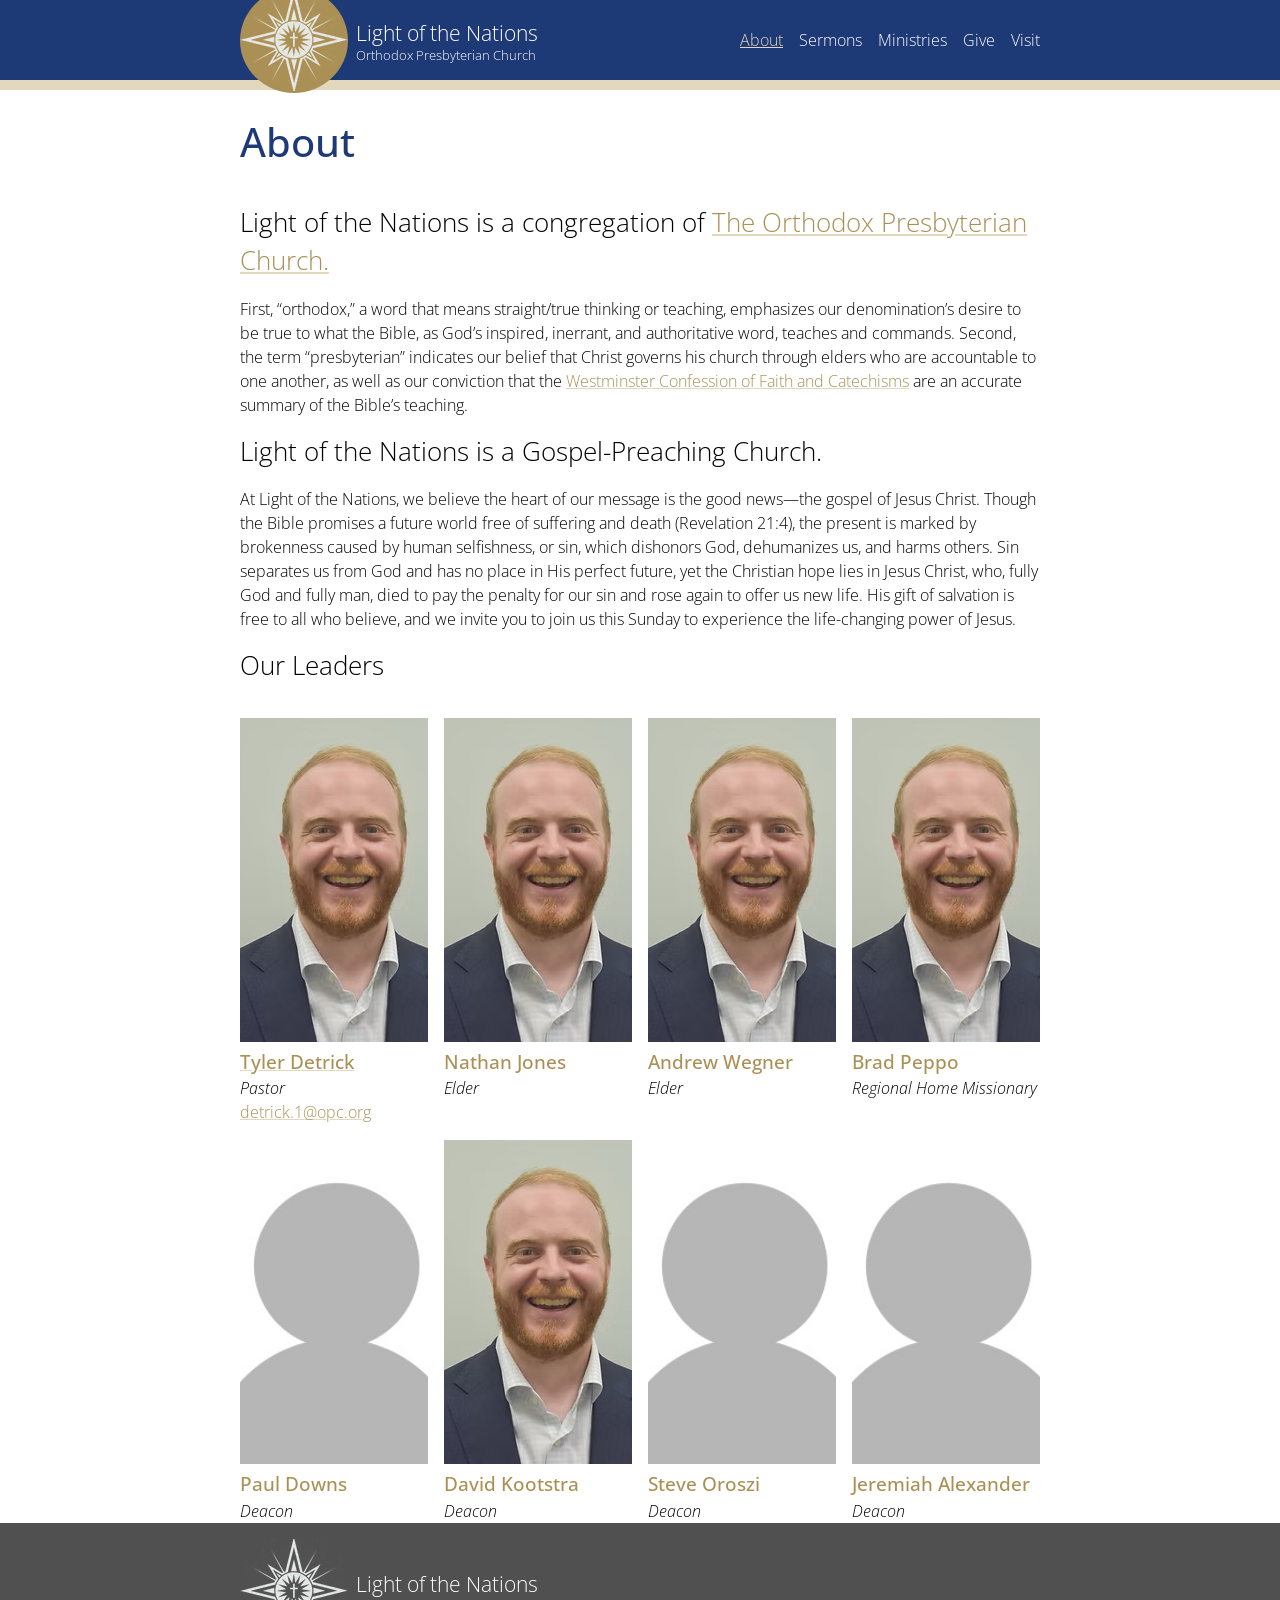
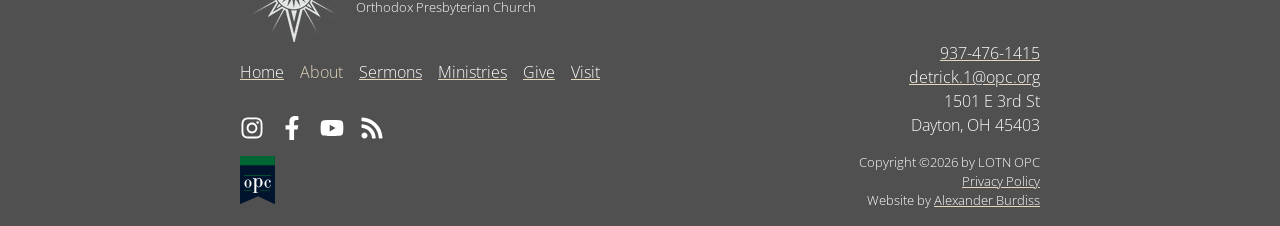
==== about/index.html @ e085c192 "feat: copy over base website" ====
<!doctype html>
<html lang="en">
  <head>
    <meta charset="UTF-8" />
    <meta name="generator" content="Handmade by Alexander Burdiss" />

    <!-- Favicon/Browser Theming -->
    <link rel="icon" type="image/png" href="/favicon-96x96.png" sizes="96x96" />
    <link rel="icon" type="image/svg+xml" href="/favicon.svg" />
    <link rel="shortcut icon" href="/favicon.ico" />
    <link rel="apple-touch-icon" sizes="180x180" href="/apple-touch-icon.png" />
    <meta name="apple-mobile-web-app-title" content="LOTN" />
    <link rel="manifest" href="/site.webmanifest" />
    <meta name="viewport" content="width=device-width, initial-scale=1.0" />
    <link rel="preconnect" href="https://fonts.googleapis.com" />
    <link rel="preconnect" href="https://fonts.gstatic.com" crossorigin />
    <link
      href="https://fonts.googleapis.com/css2?family=Open+Sans:ital,wght@0,300..800;1,300..800&display=swap"
      rel="stylesheet"
    />

    <!-- Meta Information -->
    <title>About | Light of the Nations</title>
    <meta
      name="description"
      content="Light of the Nations is a congregation of The Orthodox Presbyterian Church."
    />
    <meta property="og:title" content="About | Light of the Nations" />
    <meta property="og:type" content="article" />
    <meta property="og:url" content="https://lotndayton.com" />
    <!-- <meta property="og:image" content="/assets/images/Meta.png" /> -->
    <meta
      property="og:description"
      content="Light of the Nations is a congregation of The Orthodox Presbyterian Church."
    />
    <meta property="og:site_name" content="About | Light of the Nations" />
    <meta name="twitter:title" content="About | Light of the Nations" />
    <meta
      name="twitter:description"
      content="Light of the Nations is a congregation of The Orthodox Presbyterian Church."
    />
    <meta name="twitter:card" content="summary" />
    <meta name="theme-color" content="#1e3a76" />

    <!-- Scripts/Styles -->
    <link href="../normalize.css" rel="stylesheet" />
    <link href="../global.css" rel="stylesheet" />
    <link href="./about.css" rel="stylesheet" />
    <script src="../assets/js/header.js" defer></script>
    <script src="../assets/js/footer.js" defer></script>
    <script src="../assets/js/sanityBlockContent.js" defer></script>
    <script src="./about.js" defer></script>
  </head>
  <body>
    <div class="outer-wrapper os-n">
      <button class="skip-link">Skip to main content</button>
      <header>
        <div class="layout-container Header-Layout-Container">
          <a
            title="Go to Home Page"
            class="Logo-Group"
            href="/"
            data-discover="true"
            ><div class="Image-Container">
              <img
                alt="Light of the Nations Logo"
                src="../assets/images/lotn-logo.png"
              />
            </div>
            <div class="Logo-Text-Container">
              <div class="Church-Name">Light of the Nations</div>
              <div class="Church-Denomination">
                Orthodox Presbyterian Church
              </div>
            </div></a
          >
          <nav class="Right-Menu">
            <a
              class="active"
              href="/about"
              data-discover="true"
              aria-current="page"
              >About</a
            ><a href="/sermons" data-discover="true">Sermons</a
            ><a href="/ministries" data-discover="true">Ministries</a
            ><a href="/give" data-discover="true">Give</a
            ><a href="/visit" data-discover="true">Visit</a>
          </nav>
        </div>
      </header>
      <main id="main-content" tabindex="-1">
        <div class="About-Container">
          <section>
            <div class="layout-container">
              <h1>About</h1>
              <h2>
                Light of the Nations is a congregation of
                <a href="https://www.opc.org/"
                  >The Orthodox Presbyterian Church.</a
                >
              </h2>
              <p>
                First, “orthodox,” a word that means straight/true thinking or
                teaching, emphasizes our denomination’s desire to be true to
                what the Bible, as God’s inspired, inerrant, and authoritative
                word, teaches and commands. Second, the term “presbyterian”
                indicates our belief that Christ governs his church through
                elders who are accountable to one another, as well as our
                conviction that the
                <a href="https://opc.org/confessions.html"
                  >Westminster Confession of Faith and Catechisms</a
                >
                are an accurate summary of the Bible’s teaching.
              </p>
              <h2>Light of the Nations is a Gospel-Preaching Church.</h2>
              <p>
                At Light of the Nations, we believe the heart of our message is
                the good news—the gospel of Jesus Christ. Though the Bible
                promises a future world free of suffering and death (Revelation
                21:4), the present is marked by brokenness caused by human
                selfishness, or sin, which dishonors God, dehumanizes us, and
                harms others. Sin separates us from God and has no place in His
                perfect future, yet the Christian hope lies in Jesus Christ,
                who, fully God and fully man, died to pay the penalty for our
                sin and rose again to offer us new life. His gift of salvation
                is free to all who believe, and we invite you to join us this
                Sunday to experience the life-changing power of Jesus.
              </p>
            </div>
          </section>
          <section class="Leaders-Section">
            <div class="layout-container">
              <h2>Our Leaders</h2>
              <div class="Leadership-Container">
                <div class="Leader">
                  <img alt="Tyler Detrick" src="../assets/images/tyler.jpeg" />
                  <div class="Name">
                    <a href="./pastor" data-discover="true">Tyler Detrick</a>
                  </div>
                  <div class="Position">Pastor</div>
                  <div class="Email">
                    <a
                      href="mailto:detrick.1@opc.org"
                      title="Email Tyler Detrick"
                      >detrick.1@opc.org</a
                    >
                  </div>
                </div>
                <div class="Leader">
                  <img alt="Nathan Jones" src="../assets/images/tyler.jpeg" />
                  <div class="Name">Nathan Jones</div>
                  <div class="Position">Elder</div>
                </div>
                <div class="Leader">
                  <img alt="Andrew Wegner" src="../assets/images/tyler.jpeg" />
                  <div class="Name">Andrew Wegner</div>
                  <div class="Position">Elder</div>
                </div>
                <div class="Leader">
                  <img alt="Brad Peppo" src="../assets/images/tyler.jpeg" />
                  <div class="Name">Brad Peppo</div>
                  <div class="Position">Regional Home Missionary</div>
                </div>
                <div class="Leader">
                  <img
                    alt="Paul Downs"
                    src="../assets/images/avatar-placeholder.jpg"
                  />
                  <div class="Name">Paul Downs</div>
                  <div class="Position">Deacon</div>
                </div>
                <div class="Leader">
                  <img alt="David Kootstra" src="../assets/images/tyler.jpeg" />
                  <div class="Name">David Kootstra</div>
                  <div class="Position">Deacon</div>
                </div>
                <div class="Leader">
                  <img
                    alt="Steve Oroszi"
                    src="../assets/images/avatar-placeholder.jpg"
                  />
                  <div class="Name">Steve Oroszi</div>
                  <div class="Position">Deacon</div>
                </div>
                <div class="Leader">
                  <img
                    alt="Jeremiah Alexander"
                    src="../assets/images/avatar-placeholder.jpg"
                  />
                  <div class="Name">Jeremiah Alexander</div>
                  <div class="Position">Deacon</div>
                </div>
              </div>
            </div>
          </section>
        </div>
      </main>
      <footer>
        <div class="layout-container Footer-Layout">
          <div class="Left-Container">
            <a
              title="Go to Home Page"
              class="Logo-Group"
              href="/"
              data-discover="true"
              ><div class="Image-Container">
                <img
                  alt="Light of the Nations Logo"
                  src="../assets/images/lotn-logo.png"
                />
              </div>
              <div class="Logo-Text-Container">
                <div class="Church-Name">Light of the Nations</div>
                <div class="Church-Denomination">
                  Orthodox Presbyterian Church
                </div>
              </div></a
            >
            <nav class="Link-Menu">
              <a href="/" data-discover="true">Home</a
              ><a
                class="active"
                href="/about"
                data-discover="true"
                aria-current="page"
                >About</a
              ><a href="/sermons" data-discover="true">Sermons</a
              ><a href="/ministries" data-discover="true">Ministries</a
              ><a href="/give" data-discover="true">Give</a
              ><a href="/visit" data-discover="true">Visit</a>
            </nav>
            <div class="Socials-Container">
              <a href="https://www.instagram.com/lotndayton/"
                ><svg
                  stroke="currentColor"
                  fill="currentColor"
                  stroke-width="0"
                  viewBox="0 0 448 512"
                  height="1em"
                  width="1em"
                  xmlns="http://www.w3.org/2000/svg"
                >
                  <title>Instagram</title>
                  <path
                    d="M224.1 141c-63.6 0-114.9 51.3-114.9 114.9s51.3 114.9 114.9 114.9S339 319.5 339 255.9 287.7 141 224.1 141zm0 189.6c-41.1 0-74.7-33.5-74.7-74.7s33.5-74.7 74.7-74.7 74.7 33.5 74.7 74.7-33.6 74.7-74.7 74.7zm146.4-194.3c0 14.9-12 26.8-26.8 26.8-14.9 0-26.8-12-26.8-26.8s12-26.8 26.8-26.8 26.8 12 26.8 26.8zm76.1 27.2c-1.7-35.9-9.9-67.7-36.2-93.9-26.2-26.2-58-34.4-93.9-36.2-37-2.1-147.9-2.1-184.9 0-35.8 1.7-67.6 9.9-93.9 36.1s-34.4 58-36.2 93.9c-2.1 37-2.1 147.9 0 184.9 1.7 35.9 9.9 67.7 36.2 93.9s58 34.4 93.9 36.2c37 2.1 147.9 2.1 184.9 0 35.9-1.7 67.7-9.9 93.9-36.2 26.2-26.2 34.4-58 36.2-93.9 2.1-37 2.1-147.8 0-184.8zM398.8 388c-7.8 19.6-22.9 34.7-42.6 42.6-29.5 11.7-99.5 9-132.1 9s-102.7 2.6-132.1-9c-19.6-7.8-34.7-22.9-42.6-42.6-11.7-29.5-9-99.5-9-132.1s-2.6-102.7 9-132.1c7.8-19.6 22.9-34.7 42.6-42.6 29.5-11.7 99.5-9 132.1-9s102.7-2.6 132.1 9c19.6 7.8 34.7 22.9 42.6 42.6 11.7 29.5 9 99.5 9 132.1s2.7 102.7-9 132.1z"
                  ></path></svg></a
              ><a href="https://www.facebook.com/LightoftheNationsOPC/"
                ><svg
                  stroke="currentColor"
                  fill="currentColor"
                  stroke-width="0"
                  viewBox="0 0 320 512"
                  height="1em"
                  width="1em"
                  xmlns="http://www.w3.org/2000/svg"
                >
                  <title>Facebook</title>
                  <path
                    d="M279.14 288l14.22-92.66h-88.91v-60.13c0-25.35 12.42-50.06 52.24-50.06h40.42V6.26S260.43 0 225.36 0c-73.22 0-121.08 44.38-121.08 124.72v70.62H22.89V288h81.39v224h100.17V288z"
                  ></path></svg></a
              ><a href="https://youtube.com/@lotndaytonopc"
                ><svg
                  stroke="currentColor"
                  fill="currentColor"
                  stroke-width="0"
                  viewBox="0 0 576 512"
                  height="1em"
                  width="1em"
                  xmlns="http://www.w3.org/2000/svg"
                >
                  <title>YouTube</title>
                  <path
                    d="M549.655 124.083c-6.281-23.65-24.787-42.276-48.284-48.597C458.781 64 288 64 288 64S117.22 64 74.629 75.486c-23.497 6.322-42.003 24.947-48.284 48.597-11.412 42.867-11.412 132.305-11.412 132.305s0 89.438 11.412 132.305c6.281 23.65 24.787 41.5 48.284 47.821C117.22 448 288 448 288 448s170.78 0 213.371-11.486c23.497-6.321 42.003-24.171 48.284-47.821 11.412-42.867 11.412-132.305 11.412-132.305s0-89.438-11.412-132.305zm-317.51 213.508V175.185l142.739 81.205-142.739 81.201z"
                  ></path></svg></a
              ><a href="https://www.sermonaudio.com/go/fsr"
                ><svg
                  stroke="currentColor"
                  fill="currentColor"
                  stroke-width="0"
                  viewBox="0 0 448 512"
                  height="1em"
                  width="1em"
                  xmlns="http://www.w3.org/2000/svg"
                >
                  <title>Sermon Audio</title>
                  <path
                    d="M128.081 415.959c0 35.369-28.672 64.041-64.041 64.041S0 451.328 0 415.959s28.672-64.041 64.041-64.041 64.04 28.673 64.04 64.041zm175.66 47.25c-8.354-154.6-132.185-278.587-286.95-286.95C7.656 175.765 0 183.105 0 192.253v48.069c0 8.415 6.49 15.472 14.887 16.018 111.832 7.284 201.473 96.702 208.772 208.772.547 8.397 7.604 14.887 16.018 14.887h48.069c9.149.001 16.489-7.655 15.995-16.79zm144.249.288C439.596 229.677 251.465 40.445 16.503 32.01 7.473 31.686 0 38.981 0 48.016v48.068c0 8.625 6.835 15.645 15.453 15.999 191.179 7.839 344.627 161.316 352.465 352.465.353 8.618 7.373 15.453 15.999 15.453h48.068c9.034-.001 16.329-7.474 16.005-16.504z"
                  ></path>
                </svg>
              </a>
            </div>
            <a
              href="https://www.opc.org"
              class="Opc-Link"
              title="A congregation of the Orthodox Presbyterian Church"
              ><img
                alt="Orthodox Presbyterian Church"
                src="../assets/images/opc-2014-logo.svg"
            /></a>
          </div>
          <div class="Right-Container">
            <address class="Contact-Container">
              <a href="tel:9374761415">937-476-1415</a
              ><a href="mailto:detrick.1@opc.org">detrick.1@opc.org</a>
              <div>
                <div>1501 E 3rd St</div>
                <div>Dayton, OH 45403</div>
              </div>
            </address>
            <div class="Legal-Container">
              <div>Copyright ©2026 by LOTN OPC</div>
              <a href="/privacy-policy" data-discover="true">Privacy Policy</a>
              <div>
                Website by&nbsp;<a href="https://alexanderburdiss.com"
                  >Alexander Burdiss</a
                >
              </div>
            </div>
          </div>
        </div>
      </footer>
    </div>
  </body>
</html>
---- global.css ----
:root {
  --theme-blue: #1e3a76;
  --theme-grey: #505050;
  --theme-gold-light: #e3d7bd;
  --theme-gold-dark: #aa9055;
  --text-light: white;
  --text-dark: black;
  --background-1: white;
  --background-2: #5f7298;
}

* {
  box-sizing: border-box;
  line-height: 1.5;
}

h1,
h2,
h3,
h4,
h5,
h6 {
  margin: 0;
  font-weight: 300;
}

h1 {
  font-size: 2.5rem;
  padding-block: 2rem;
  color: var(--theme-blue);
  font-weight: 500;
}

h2 {
  font-size: 1.6rem;
}

@view-transition {
  navigation: auto;
}

.os-n {
  font-family: 'Open Sans', sans-serif;
  font-optical-sizing: auto;
  font-weight: 300;
  font-style: normal;
  font-variation-settings: 'wdth' 100;
}

.os-b {
  font-family: 'Open Sans', sans-serif;
  font-optical-sizing: auto;
  font-weight: 700;
  font-style: normal;
  font-variation-settings: 'wdth' 100;
}

a {
  color: var(--theme-gold-dark);
  text-decoration-color: var(--theme-gold-light);
  transition: text-decoration-color 0.2s;
  &:hover,
  &:focus {
    text-decoration-color: var(--theme-gold-dark);
  }
}

.layout-container {
  padding-inline: 2rem;
  max-width: 864px;
  width: 100%;
  margin: auto;
}

/*
HEADER
*/
.skip-link {
  position: absolute;
  top: 0;
  left: 0;
  height: 0px;
  background-color: white;
  color: black;
  overflow: hidden;
  border: none;
  display: block;
  padding: 0;
  z-index: 100;

  &:focus {
    height: auto;
  }
}

header {
  background-color: var(--theme-blue);
  height: 80px;
  position: relative;

  &::after {
    content: '';
    position: absolute;
    background-color: var(--theme-gold-light);
    width: 100%;
    height: 10px;
    z-index: -1;
  }
}
.Header-Layout-Container {
  display: flex;
  justify-content: space-between;

  .Right-Menu {
    display: flex;
    gap: 1rem;
    align-items: center;

    a {
      color: var(--text-light);
      text-decoration-color: transparent;
      transition:
        color 0.3s,
        text-decoration-color 0.3s;

      &:hover,
      &:focus,
      &.active {
        color: var(--theme-gold-light);
        text-decoration-color: var(--theme-gold-light);
      }
    }
  }

  .Logo-Group {
    line-height: 1;
    color: white;
    text-decoration: none;
    padding-block: -0.4rem;
    display: flex;
    align-items: center;
    height: 80px;

    .Image-Container {
      position: relative;
      line-height: 1;
      top: 0px;
      &::after {
        content: '';
        display: block;
        position: absolute;
        top: 0;
        left: 0;
        width: 100%;

        height: 100%;
        background-color: var(--theme-gold-dark);
        border-radius: 50%;
      }
    }
    img {
      position: relative;
      filter: invert();
      line-height: 1;
      z-index: 1;
    }

    .Logo-Text-Container {
      padding-left: 0.5rem;
    }
    .Church-Name {
      font-size: 1.3rem;
    }
    .Church-Denomination {
      font-size: 0.83rem;
      line-height: 1;
    }
  }
}

/*
BLOCKQUOTE
*/
.Blockquote-Container {
  background-color: var(--background-1);
  text-align: center;
  font-style: italic;
  color: var(--theme-gold-dark);
  padding: 1.5rem;

  blockquote {
    font-size: 1.5rem;
    margin: 0;
  }

  cite {
    font-size: 0.8rem;
  }
}

@media (min-width: 800px) {
  .Blockquote-Container {
    blockquote {
      font-size: 2rem;
    }

    cite {
      font-size: 1rem;
    }
  }
}

/*
FOOTER
*/
footer {
  background-color: var(--theme-grey);
  color: white;
  padding-block: 1rem;

  .Logo-Group {
    line-height: 1;
    color: white;
    text-decoration: none;
    display: flex;
    align-items: center;

    .Image-Container {
      line-height: 1;
    }
    img {
      position: relative;
      filter: invert();
      line-height: 1;
      z-index: 1;
    }

    .Logo-Text-Container {
      padding-left: 0.5rem;
    }
    .Church-Name {
      font-size: 1.3rem;
    }
    .Church-Denomination {
      font-size: 0.83rem;
      line-height: 1;
    }
  }

  .Link-Menu a,
  .Socials-Container a,
  .Legal-Container a,
  .Contact-Container a {
    color: var(--text-light);
    text-decoration-color: underline;
    transition:
      color 0.3s,
      text-decoration-color 0.3s;

    &:hover,
    &:focus,
    &.active {
      color: var(--theme-gold-light);
      text-decoration-color: var(--theme-gold-light);
    }

    &.active {
      text-decoration-color: transparent;
      pointer-events: none;
    }
  }

  .Contact-Container a {
    display: block;
  }

  .Link-Menu {
    display: flex;
    gap: 1rem;
    padding-block: 1rem;
  }

  .Socials-Container {
    padding-block: 1rem;
    display: inline-flex;
    gap: 1rem;

    a,
    svg {
      height: 1.5rem;
      width: 1.5rem;
      line-height: 1;
    }
  }

  .Opc-Link {
    display: block;
    img {
      height: 3rem;
      line-height: 1;
    }
  }

  .Legal-Container {
    padding-top: 1rem;
    font-size: 0.8rem;

    display: flex;
    flex-direction: column;
  }

  address {
    font-style: normal;
  }

  @media (min-width: 800px) {
    .Footer-Layout {
      display: flex;
      gap: 2rem;
      justify-content: space-between;
    }

    .Right-Container {
      text-align: right;
      display: flex;
      flex-direction: column;
      justify-content: flex-end;
    }
  }
}
---- about/about.css ----
.Leaders-Section {
  h2 {
    padding-bottom: 2rem;
  }
}

.Leadership-Container {
  display: flex;
  flex-wrap: wrap;
  gap: 1rem;
}

.Leader {
  flex: 0 0 100%;
  img {
    width: 200px;
    height: 324px;
    object-fit: cover;
  }

  .Name,
  .Name a {
    color: var(--theme-gold-dark);
    font-weight: 500;
    font-size: 1.2rem;
  }

  .Position {
    font-style: italic;
  }
}

@media (min-width: 500px) {
  .Leader {
    flex: 0 0 calc(50% - 0.5rem);
    img {
      width: 100%;
    }
  }
}

@media (min-width: 800px) {
  .Leader {
    flex: 0 0 calc(25% - (3rem) / 4);
  }
}
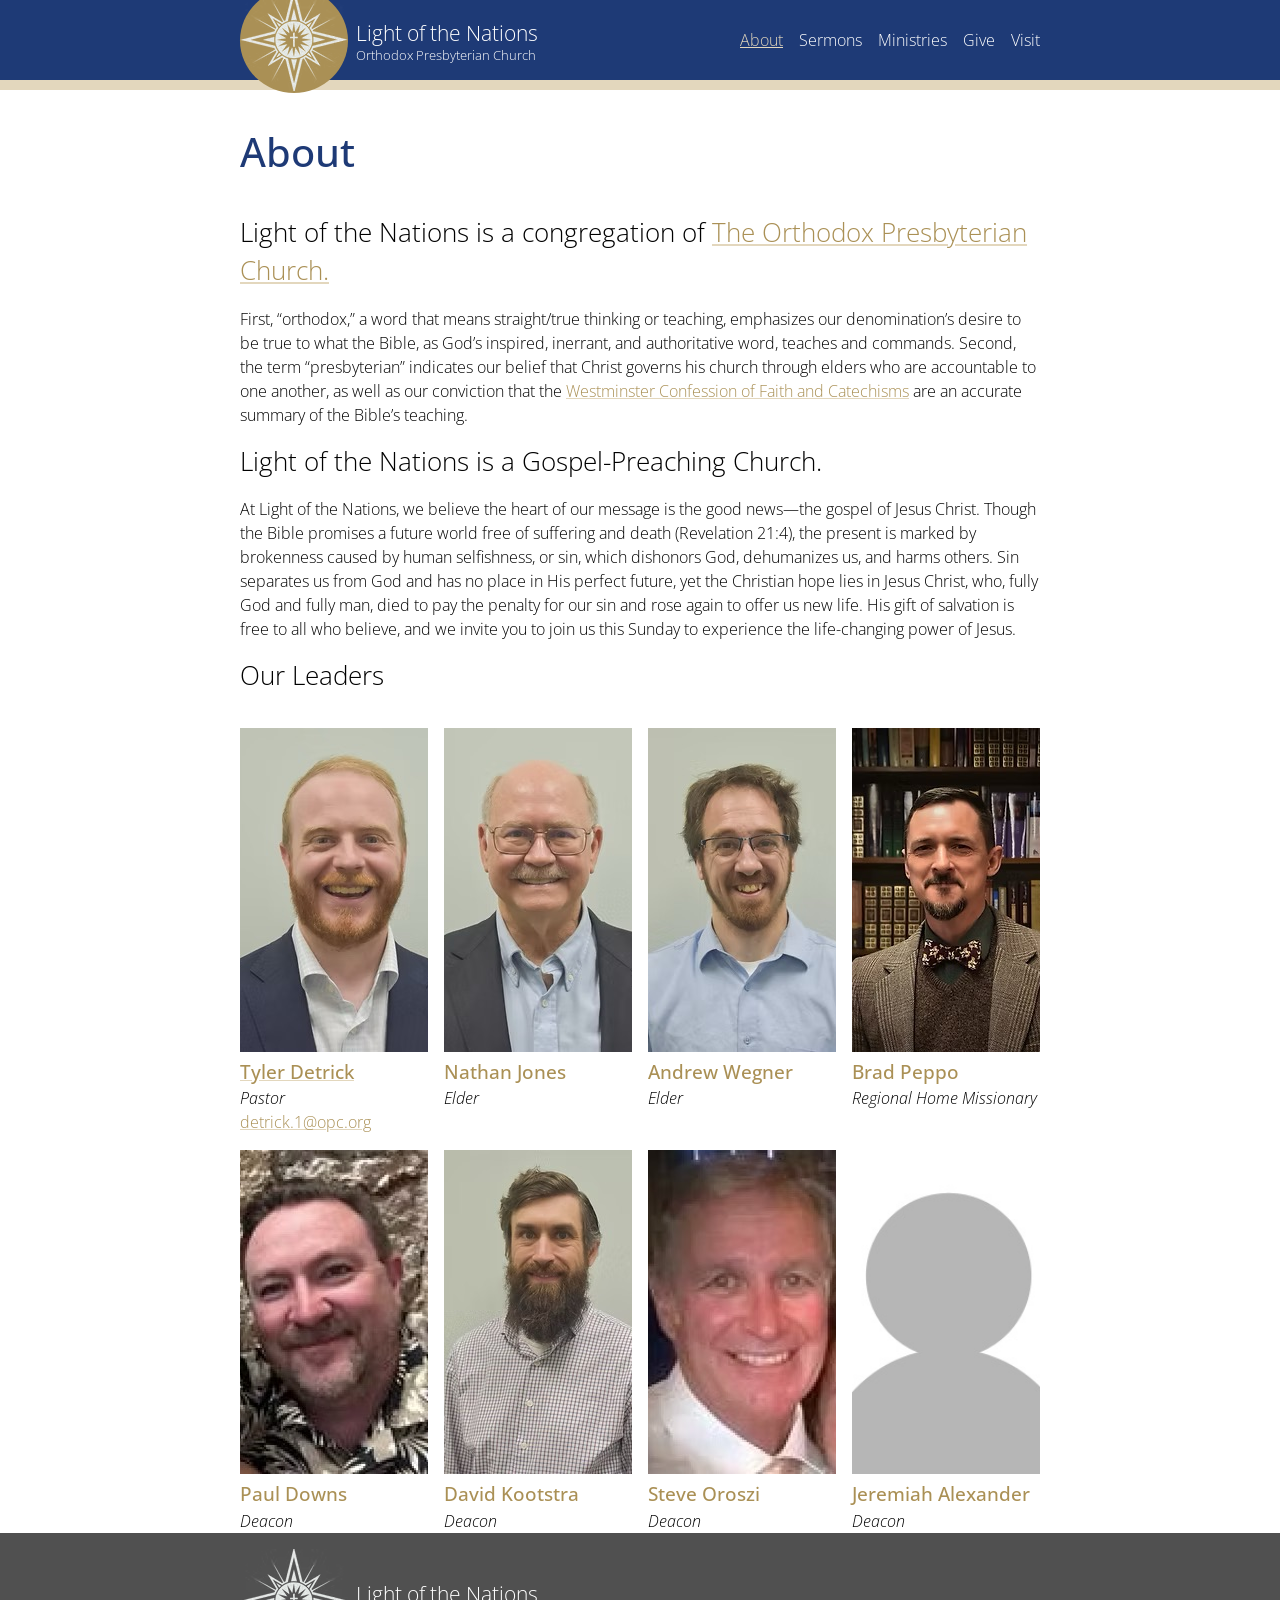
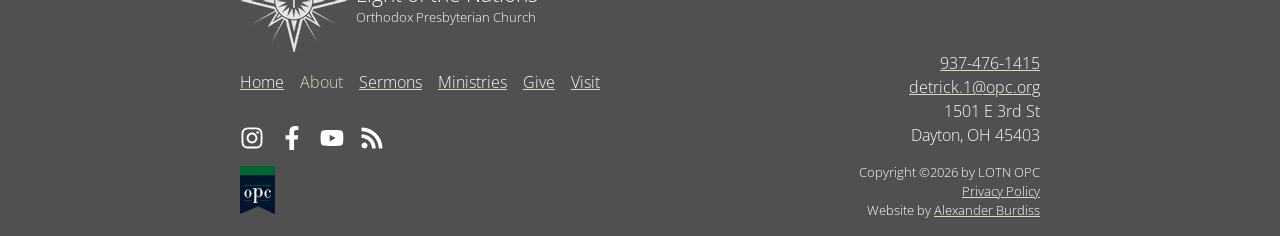
==== commit ad9feb4c: "feat: complete pastor and visit pages" ====
--- a/about/index.html
+++ b/about/index.html
@@ -88,112 +88,101 @@
           </nav>
         </div>
       </header>
-      <main id="main-content" tabindex="-1">
-        <div class="About-Container">
-          <section>
-            <div class="layout-container">
-              <h1>About</h1>
-              <h2>
-                Light of the Nations is a congregation of
-                <a href="https://www.opc.org/"
-                  >The Orthodox Presbyterian Church.</a
-                >
-              </h2>
-              <p>
-                First, “orthodox,” a word that means straight/true thinking or
-                teaching, emphasizes our denomination’s desire to be true to
-                what the Bible, as God’s inspired, inerrant, and authoritative
-                word, teaches and commands. Second, the term “presbyterian”
-                indicates our belief that Christ governs his church through
-                elders who are accountable to one another, as well as our
-                conviction that the
-                <a href="https://opc.org/confessions.html"
-                  >Westminster Confession of Faith and Catechisms</a
-                >
-                are an accurate summary of the Bible’s teaching.
-              </p>
-              <h2>Light of the Nations is a Gospel-Preaching Church.</h2>
-              <p>
-                At Light of the Nations, we believe the heart of our message is
-                the good news—the gospel of Jesus Christ. Though the Bible
-                promises a future world free of suffering and death (Revelation
-                21:4), the present is marked by brokenness caused by human
-                selfishness, or sin, which dishonors God, dehumanizes us, and
-                harms others. Sin separates us from God and has no place in His
-                perfect future, yet the Christian hope lies in Jesus Christ,
-                who, fully God and fully man, died to pay the penalty for our
-                sin and rose again to offer us new life. His gift of salvation
-                is free to all who believe, and we invite you to join us this
-                Sunday to experience the life-changing power of Jesus.
-              </p>
+      <main id="main-content" tabindex="-1" class="About-Container">
+        <section>
+          <div class="layout-container">
+            <h1>About</h1>
+            <h2>
+              Light of the Nations is a congregation of
+              <a href="https://www.opc.org/"
+                >The Orthodox Presbyterian Church.</a
+              >
+            </h2>
+            <p>
+              First, “orthodox,” a word that means straight/true thinking or
+              teaching, emphasizes our denomination’s desire to be true to what
+              the Bible, as God’s inspired, inerrant, and authoritative word,
+              teaches and commands. Second, the term “presbyterian” indicates
+              our belief that Christ governs his church through elders who are
+              accountable to one another, as well as our conviction that the
+              <a href="https://opc.org/confessions.html"
+                >Westminster Confession of Faith and Catechisms</a
+              >
+              are an accurate summary of the Bible’s teaching.
+            </p>
+            <h2>Light of the Nations is a Gospel-Preaching Church.</h2>
+            <p>
+              At Light of the Nations, we believe the heart of our message is
+              the good news—the gospel of Jesus Christ. Though the Bible
+              promises a future world free of suffering and death (Revelation
+              21:4), the present is marked by brokenness caused by human
+              selfishness, or sin, which dishonors God, dehumanizes us, and
+              harms others. Sin separates us from God and has no place in His
+              perfect future, yet the Christian hope lies in Jesus Christ, who,
+              fully God and fully man, died to pay the penalty for our sin and
+              rose again to offer us new life. His gift of salvation is free to
+              all who believe, and we invite you to join us this Sunday to
+              experience the life-changing power of Jesus.
+            </p>
+          </div>
+        </section>
+        <section class="Leaders-Section">
+          <div class="layout-container">
+            <h2>Our Leaders</h2>
+            <div class="Leadership-Container">
+              <div class="Leader">
+                <img alt="Tyler Detrick" src="../assets/images/tyler.jpeg" />
+                <div class="Name">
+                  <a href="./pastor" data-discover="true">Tyler Detrick</a>
+                </div>
+                <div class="Position">Pastor</div>
+                <div class="Email">
+                  <a href="mailto:detrick.1@opc.org" title="Email Tyler Detrick"
+                    >detrick.1@opc.org</a
+                  >
+                </div>
+              </div>
+              <div class="Leader">
+                <img alt="Nathan Jones" src="../assets/images/nathan.jpeg" />
+                <div class="Name">Nathan Jones</div>
+                <div class="Position">Elder</div>
+              </div>
+              <div class="Leader">
+                <img alt="Andrew Wegner" src="../assets/images/andrew.jpeg" />
+                <div class="Name">Andrew Wegner</div>
+                <div class="Position">Elder</div>
+              </div>
+              <div class="Leader">
+                <img alt="Brad Peppo" src="../assets/images/brad.jpeg" />
+                <div class="Name">Brad Peppo</div>
+                <div class="Position">Regional Home Missionary</div>
+              </div>
+              <div class="Leader">
+                <img alt="Paul Downs" src="../assets/images/paul.jpeg" />
+                <div class="Name">Paul Downs</div>
+                <div class="Position">Deacon</div>
+              </div>
+              <div class="Leader">
+                <img alt="David Kootstra" src="../assets/images/david.jpeg" />
+                <div class="Name">David Kootstra</div>
+                <div class="Position">Deacon</div>
+              </div>
+              <div class="Leader">
+                <img alt="Steve Oroszi" src="../assets/images/steve.jpeg" />
+                <div class="Name">Steve Oroszi</div>
+                <div class="Position">Deacon</div>
+              </div>
+              <div class="Leader">
+                <img
+                  alt="Jeremiah Alexander"
+                  src="../assets/images/avatar-placeholder.jpg"
+                />
+                <div class="Name">Jeremiah Alexander</div>
+                <div class="Position">Deacon</div>
+              </div>
             </div>
-          </section>
-          <section class="Leaders-Section">
-            <div class="layout-container">
-              <h2>Our Leaders</h2>
-              <div class="Leadership-Container">
-                <div class="Leader">
-                  <img alt="Tyler Detrick" src="../assets/images/tyler.jpeg" />
-                  <div class="Name">
-                    <a href="./pastor" data-discover="true">Tyler Detrick</a>
-                  </div>
-                  <div class="Position">Pastor</div>
-                  <div class="Email">
-                    <a
-                      href="mailto:detrick.1@opc.org"
-                      title="Email Tyler Detrick"
-                      >detrick.1@opc.org</a
-                    >
-                  </div>
-                </div>
-                <div class="Leader">
-                  <img alt="Nathan Jones" src="../assets/images/tyler.jpeg" />
-                  <div class="Name">Nathan Jones</div>
-                  <div class="Position">Elder</div>
-                </div>
-                <div class="Leader">
-                  <img alt="Andrew Wegner" src="../assets/images/tyler.jpeg" />
-                  <div class="Name">Andrew Wegner</div>
-                  <div class="Position">Elder</div>
-                </div>
-                <div class="Leader">
-                  <img alt="Brad Peppo" src="../assets/images/tyler.jpeg" />
-                  <div class="Name">Brad Peppo</div>
-                  <div class="Position">Regional Home Missionary</div>
-                </div>
-                <div class="Leader">
-                  <img
-                    alt="Paul Downs"
-                    src="../assets/images/avatar-placeholder.jpg"
-                  />
-                  <div class="Name">Paul Downs</div>
-                  <div class="Position">Deacon</div>
-                </div>
-                <div class="Leader">
-                  <img alt="David Kootstra" src="../assets/images/tyler.jpeg" />
-                  <div class="Name">David Kootstra</div>
-                  <div class="Position">Deacon</div>
-                </div>
-                <div class="Leader">
-                  <img
-                    alt="Steve Oroszi"
-                    src="../assets/images/avatar-placeholder.jpg"
-                  />
-                  <div class="Name">Steve Oroszi</div>
-                  <div class="Position">Deacon</div>
-                </div>
-                <div class="Leader">
-                  <img
-                    alt="Jeremiah Alexander"
-                    src="../assets/images/avatar-placeholder.jpg"
-                  />
-                  <div class="Name">Jeremiah Alexander</div>
-                  <div class="Position">Deacon</div>
-                </div>
-              </div>
-            </div>
-          </section>
-        </div>
+          </div>
+        </section>
       </main>
       <footer>
         <div class="layout-container Footer-Layout">
--- a/global.css
+++ b/global.css
@@ -7,11 +7,23 @@
   --text-dark: black;
   --background-1: white;
   --background-2: #5f7298;
+  --background-3: #dddddd;
 }
 
 * {
   box-sizing: border-box;
   line-height: 1.5;
+}
+
+.outer-wrapper {
+  display: flex;
+  flex-direction: column;
+  min-height: 100vh;
+}
+
+main {
+  flex: 1;
+  margin-top: 10px;
 }
 
 h1,
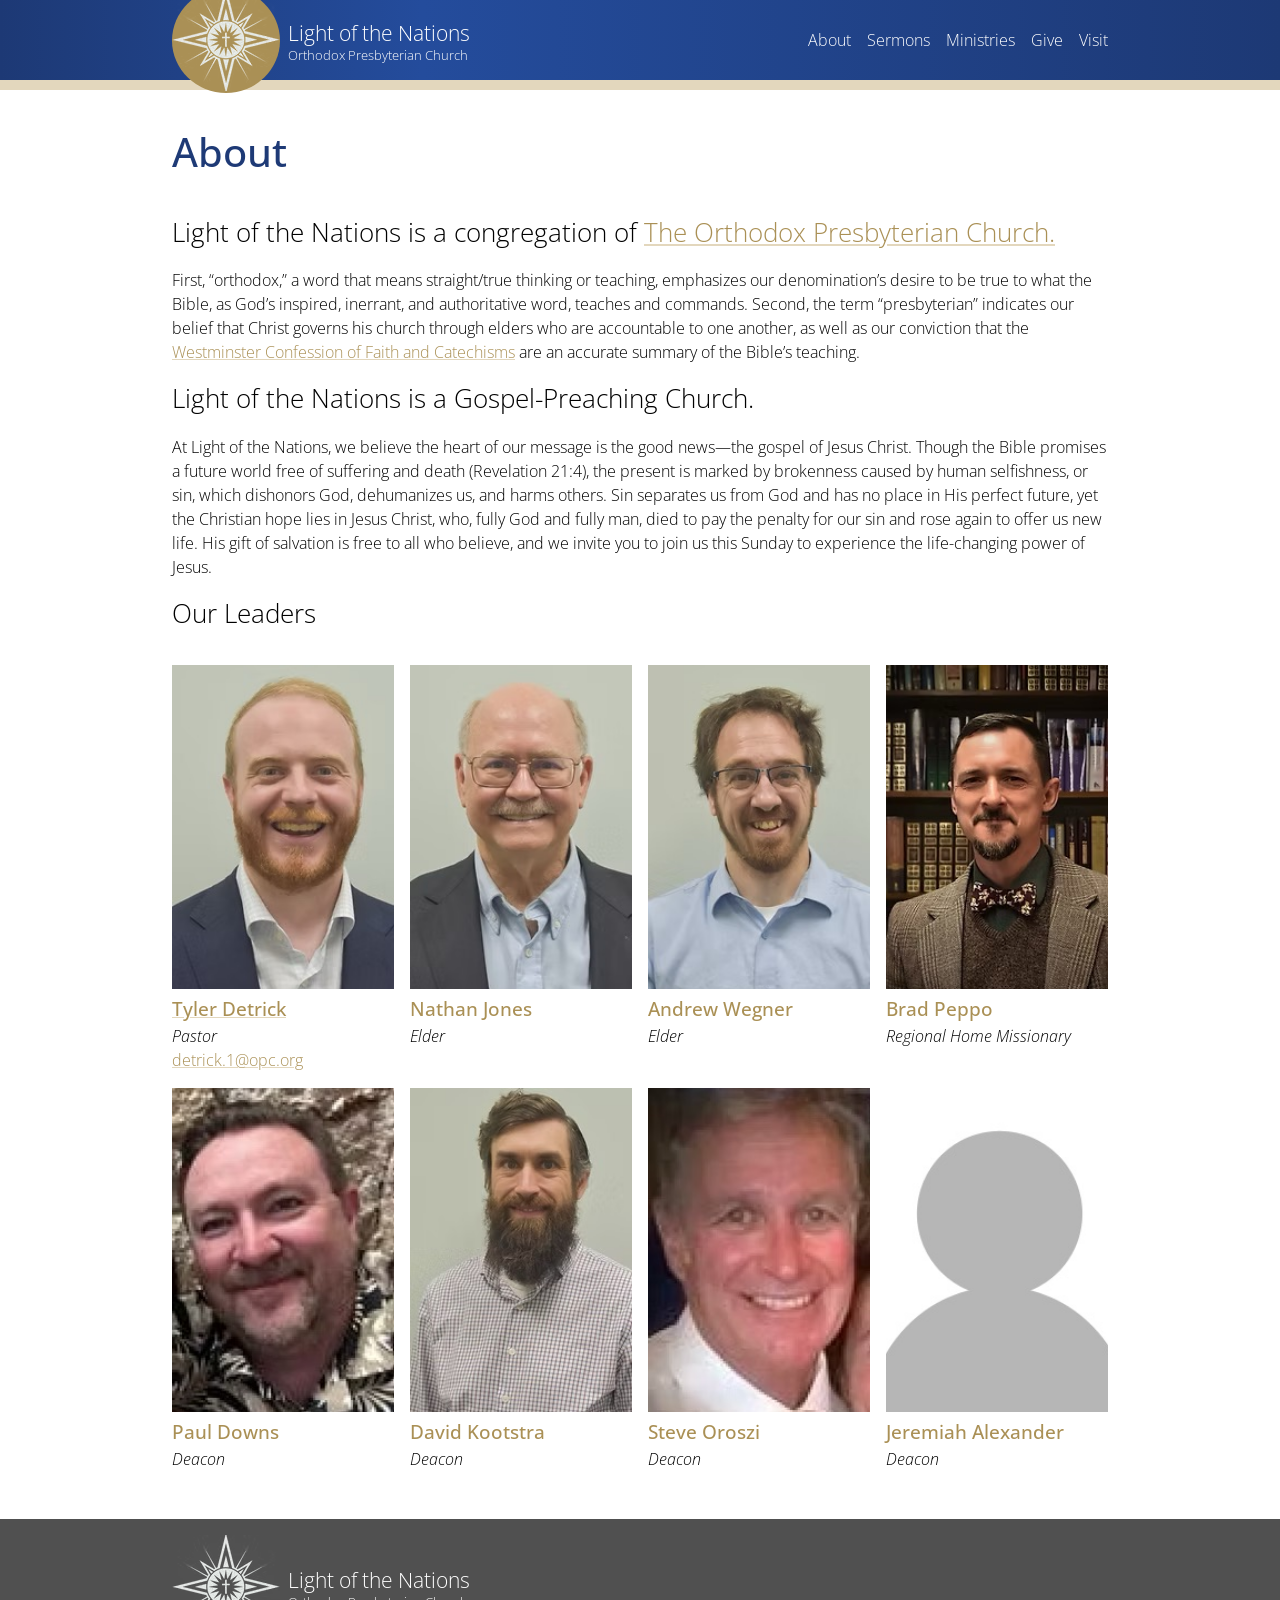
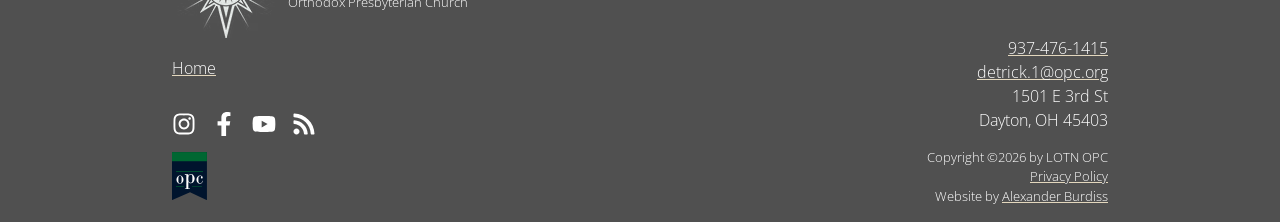
==== commit d966b8c4: "feat: fully modularize header and footer, make 404 and privacy" ====
--- a/about/index.html
+++ b/about/index.html
@@ -75,16 +75,7 @@
             </div></a
           >
           <nav class="Right-Menu">
-            <a
-              class="active"
-              href="/about"
-              data-discover="true"
-              aria-current="page"
-              >About</a
-            ><a href="/sermons" data-discover="true">Sermons</a
-            ><a href="/ministries" data-discover="true">Ministries</a
-            ><a href="/give" data-discover="true">Give</a
-            ><a href="/visit" data-discover="true">Visit</a>
+            <a href="/" data-discover="true">Home</a>
           </nav>
         </div>
       </header>
@@ -206,17 +197,9 @@
               </div></a
             >
             <nav class="Link-Menu">
-              <a href="/" data-discover="true">Home</a
-              ><a
-                class="active"
-                href="/about"
-                data-discover="true"
-                aria-current="page"
-                >About</a
-              ><a href="/sermons" data-discover="true">Sermons</a
-              ><a href="/ministries" data-discover="true">Ministries</a
-              ><a href="/give" data-discover="true">Give</a
-              ><a href="/visit" data-discover="true">Visit</a>
+              <ul>
+                <li><a href="/" data-discover="true">Home</a></li>
+              </ul>
             </nav>
             <div class="Socials-Container">
               <a href="https://www.instagram.com/lotndayton/"
@@ -297,7 +280,7 @@
               </div>
             </address>
             <div class="Legal-Container">
-              <div>Copyright ©2026 by LOTN OPC</div>
+              <div id="copyright">Copyright ©2026 by LOTN OPC</div>
               <a href="/privacy-policy" data-discover="true">Privacy Policy</a>
               <div>
                 Website by&nbsp;<a href="https://alexanderburdiss.com"
--- a/global.css
+++ b/global.css
@@ -6,7 +6,7 @@
   --text-light: white;
   --text-dark: black;
   --background-1: white;
-  --background-2: #5f7298;
+  --background-2: #1e3a76;
   --background-3: #dddddd;
 }
 
@@ -79,9 +79,19 @@
 
 .layout-container {
   padding-inline: 2rem;
-  max-width: 864px;
+  max-width: 1000px;
   width: 100%;
   margin: auto;
+}
+
+.visually-hidden-accessibility {
+  clip: rect(0 0 0 0);
+  clip-path: inset(50%);
+  height: 1px;
+  overflow: hidden;
+  position: absolute;
+  white-space: nowrap;
+  width: 1px;
 }
 
 /*
@@ -106,7 +116,14 @@
 }
 
 header {
-  background-color: var(--theme-blue);
+  /* background: linear-gradient(to left, var(--theme-blue), var(--background-2)); */
+  background: var(--theme-blue);
+  background: linear-gradient(
+    90deg,
+    rgba(29, 57, 117, 1) 0%,
+    rgba(36, 76, 156, 1) 33%,
+    rgba(29, 57, 117, 1) 100%
+  );
   height: 80px;
   position: relative;
 
@@ -124,16 +141,31 @@
   justify-content: space-between;
 
   .Right-Menu {
-    display: flex;
-    gap: 1rem;
-    align-items: center;
+    ul {
+      list-style: none;
+      display: flex;
+      flex-direction: column;
+      align-items: center;
+      margin: 0;
+      padding: 0;
+      padding-top: 1rem;
+    }
+
+    li {
+      display: block;
+      width: 100%;
+    }
 
     a {
+      display: block;
+      padding: 1rem 2rem;
       color: var(--text-light);
       text-decoration-color: transparent;
       transition:
         color 0.3s,
         text-decoration-color 0.3s;
+      width: 100%;
+      text-align: center;
 
       &:hover,
       &:focus,
@@ -168,6 +200,7 @@
         height: 100%;
         background-color: var(--theme-gold-dark);
         border-radius: 50%;
+        transition: background-color 0.3s;
       }
     }
     img {
@@ -187,7 +220,131 @@
       font-size: 0.83rem;
       line-height: 1;
     }
-  }
+    &:hover,
+    &:focus {
+      .Image-Container::after {
+        background-color: #c2a561;
+      }
+    }
+  }
+}
+
+@media (min-width: 860px) {
+  .Header-Layout-Container {
+    .Right-Menu {
+      ul {
+        flex-direction: row;
+        gap: 1rem;
+        padding-top: 0;
+      }
+      li {
+        width: initial;
+      }
+      a {
+        padding: 0;
+      }
+    }
+  }
+}
+
+.hamburger {
+  margin-top: 1.5rem;
+  width: 40px;
+  height: 30px;
+  position: relative;
+  top: 0;
+  right: 0;
+  transform: rotate(0deg);
+  cursor: pointer;
+  border: none;
+  background: none;
+}
+@media screen and (min-width: 860px) {
+  .hamburger {
+    display: none;
+  }
+}
+.hamburger span {
+  top: 0;
+  left: 0;
+}
+.hamburger .first-span {
+  display: block;
+  height: 4px;
+  width: 100%;
+  background-color: var(--text-light);
+  transition-timing-function: ease;
+  transition-duration: 0.5s;
+  border-radius: 0px;
+  transform-origin: center center;
+  position: absolute;
+  transform: translate3d(0px, 0px, 0px) rotate(0deg);
+  margin-top: -0.5px;
+}
+.hamburger.open .first-span {
+  transform: translate3d(0px, 15px, 0px) rotate(45deg);
+}
+.hamburger .second-span {
+  display: block;
+  height: 4px;
+  width: 100%;
+  background-color: var(--text-light);
+  transition-timing-function: ease-out;
+  transition-duration: 0.125s;
+  border-radius: 0px;
+  transform-origin: center center;
+  position: absolute;
+  opacity: 1;
+  top: 15px;
+  margin-top: -0.5px;
+}
+.hamburger.open .second-span {
+  opacity: 0;
+}
+.hamburger .third-span {
+  display: block;
+  height: 4px;
+  width: 100%;
+  background-color: var(--text-light);
+  transition-timing-function: ease;
+  transition-duration: 0.5s;
+  border-radius: 0px;
+  transform-origin: center center;
+  position: absolute;
+  transform: translate3d(0px, 30px, 0px) rotate(0deg);
+  margin-top: -0.5px;
+}
+.hamburger.open .third-span {
+  transform: translate3d(0px, 15px, 0px) rotate(-45deg);
+}
+
+.js-enabled header nav {
+  display: none;
+}
+@media screen and (min-width: 860px) {
+  .js-enabled header nav {
+    display: flex;
+    a {
+      border-bottom: unset;
+    }
+  }
+}
+
+.js-enabled header.mobile-menu-open nav {
+  overflow: auto;
+  display: block;
+  position: fixed;
+  top: 90px;
+  left: 0;
+  right: 0;
+  bottom: 0;
+  background-color: var(--background-2);
+  z-index: 1000;
+}
+.js-enabled header.mobile-menu-open nav > a {
+  display: block;
+  text-align: left;
+  padding: 1rem 2rem;
 }
 
 /*
@@ -286,10 +443,25 @@
     display: block;
   }
 
-  .Link-Menu {
+  .Link-Menu ul {
     display: flex;
     gap: 1rem;
     padding-block: 1rem;
+  }
+
+  ul {
+    list-style: none;
+    display: flex;
+    flex-direction: column;
+    align-items: center;
+    margin: 0;
+    padding: 0;
+    padding-top: 1rem;
+  }
+
+  li {
+    display: block;
+    width: 100%;
   }
 
   .Socials-Container {
@@ -332,6 +504,10 @@
       justify-content: space-between;
     }
 
+    ul {
+      flex-direction: row;
+    }
+
     .Right-Container {
       text-align: right;
       display: flex;
--- a/about/about.css
+++ b/about/about.css
@@ -2,6 +2,8 @@
   h2 {
     padding-bottom: 2rem;
   }
+
+  margin-bottom: 3rem;
 }
 
 .Leadership-Container {
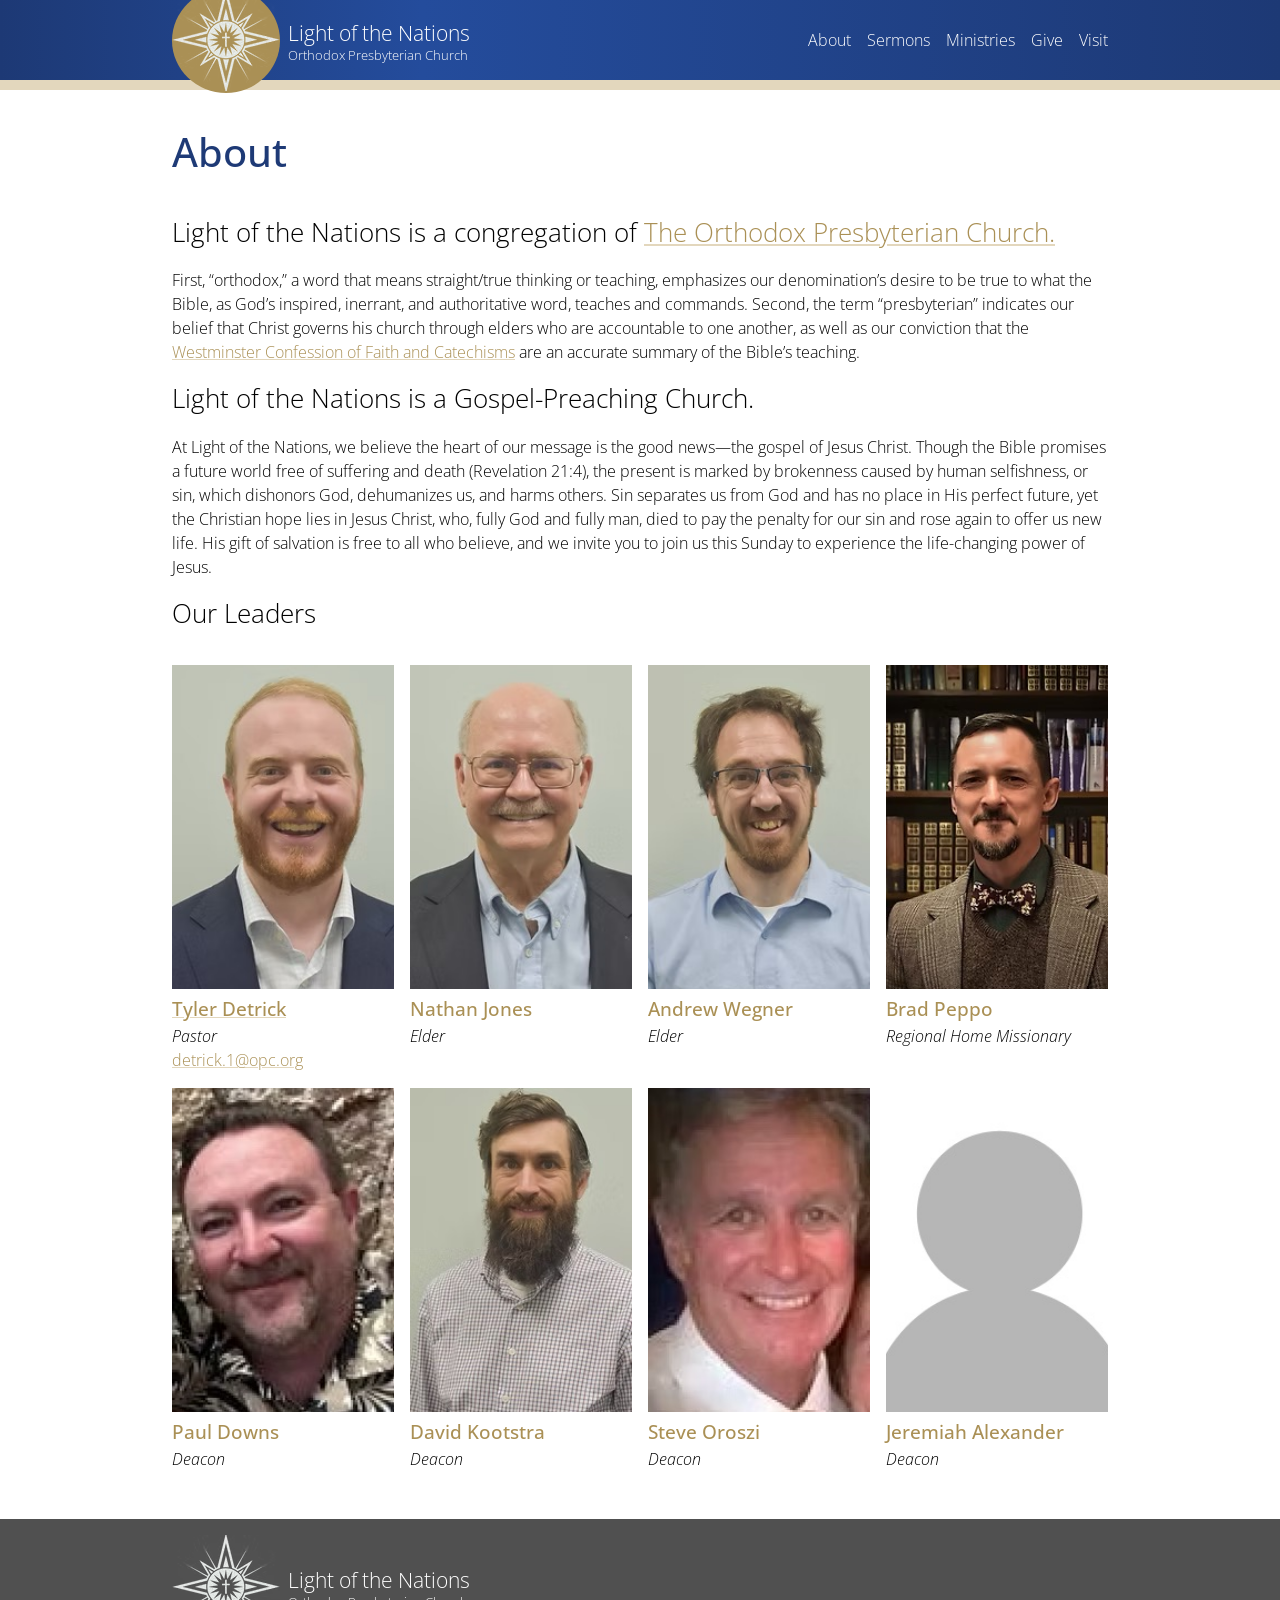
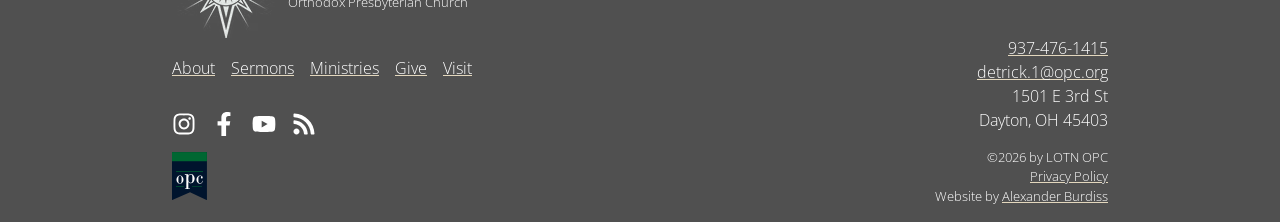
==== commit 50b5e420: "fix: correct links for subdomain deployment" ====
--- a/about/index.html
+++ b/about/index.html
@@ -59,7 +59,7 @@
           <a
             title="Go to Home Page"
             class="Logo-Group"
-            href="/"
+            href="../"
             data-discover="true"
             ><div class="Image-Container">
               <img
@@ -75,7 +75,7 @@
             </div></a
           >
           <nav class="Right-Menu">
-            <a href="/" data-discover="true">Home</a>
+            <a href="../" data-discover="true">Home</a>
           </nav>
         </div>
       </header>
@@ -181,7 +181,7 @@
             <a
               title="Go to Home Page"
               class="Logo-Group"
-              href="/"
+              href="../"
               data-discover="true"
               ><div class="Image-Container">
                 <img
@@ -198,7 +198,7 @@
             >
             <nav class="Link-Menu">
               <ul>
-                <li><a href="/" data-discover="true">Home</a></li>
+                <li><a href="../" data-discover="true">Home</a></li>
               </ul>
             </nav>
             <div class="Socials-Container">
@@ -281,7 +281,7 @@
             </address>
             <div class="Legal-Container">
               <div id="copyright">Copyright ©2026 by LOTN OPC</div>
-              <a href="/privacy-policy" data-discover="true">Privacy Policy</a>
+              <a href="../privacy-policy" data-discover="true">Privacy Policy</a>
               <div>
                 Website by&nbsp;<a href="https://alexanderburdiss.com"
                   >Alexander Burdiss</a
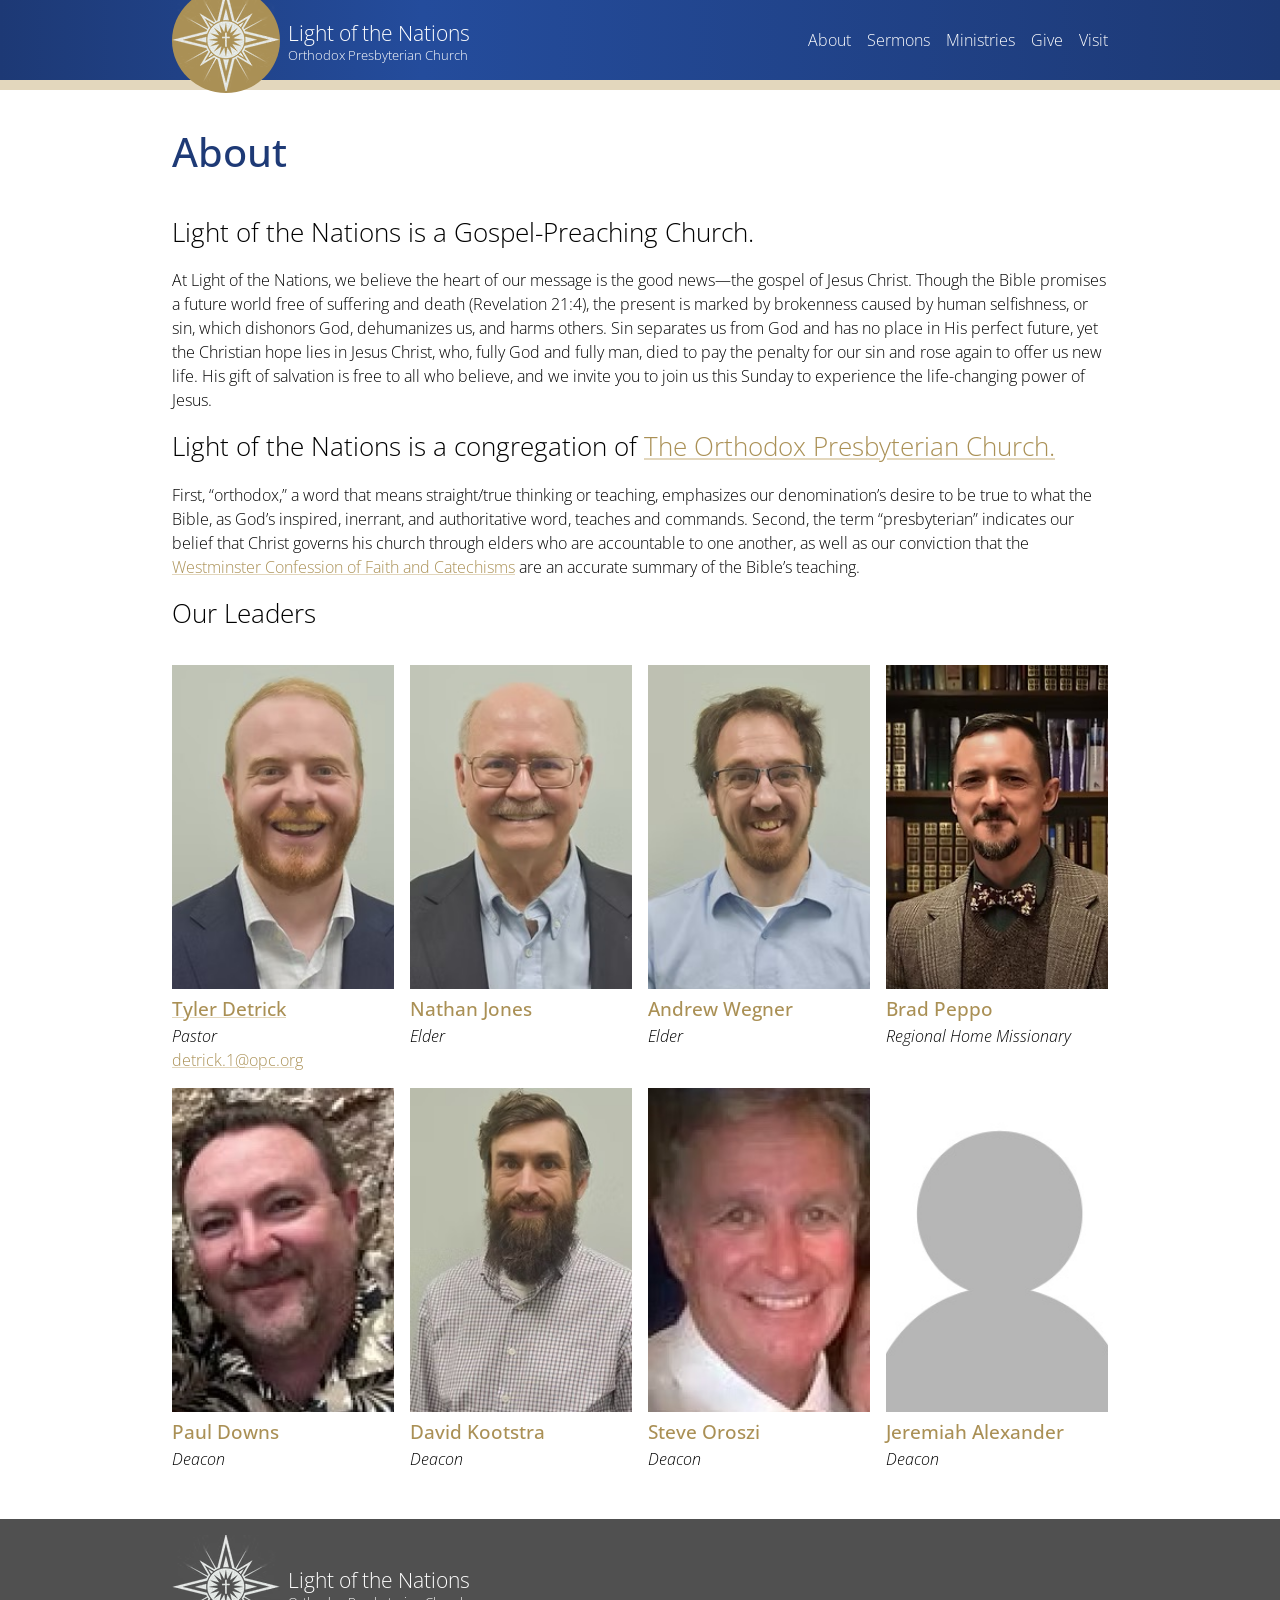
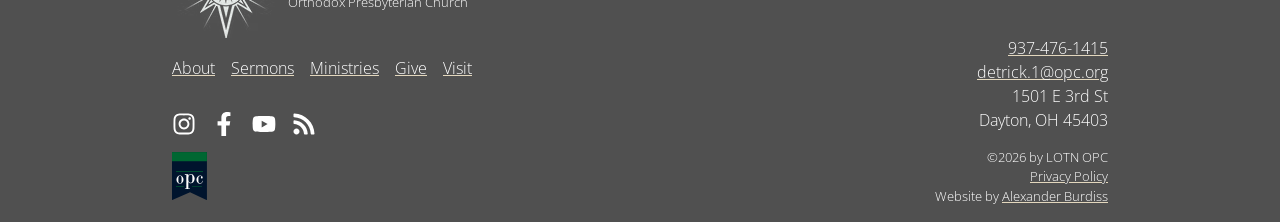
==== commit 80c3308d: "feat: update homepage h1 and about text order" ====
--- a/about/index.html
+++ b/about/index.html
@@ -28,7 +28,7 @@
     <meta property="og:title" content="About | Light of the Nations" />
     <meta property="og:type" content="article" />
     <meta property="og:url" content="https://lotndayton.com" />
-    <!-- <meta property="og:image" content="/assets/images/Meta.png" /> -->
+    <meta property="og:image" content="/assets/images/Meta.png" />
     <meta
       property="og:description"
       content="Light of the Nations is a congregation of The Orthodox Presbyterian Church."
@@ -83,6 +83,20 @@
         <section>
           <div class="layout-container">
             <h1>About</h1>
+            <h2>Light of the Nations is a Gospel-Preaching Church.</h2>
+            <p>
+              At Light of the Nations, we believe the heart of our message is
+              the good news—the gospel of Jesus Christ. Though the Bible
+              promises a future world free of suffering and death (Revelation
+              21:4), the present is marked by brokenness caused by human
+              selfishness, or sin, which dishonors God, dehumanizes us, and
+              harms others. Sin separates us from God and has no place in His
+              perfect future, yet the Christian hope lies in Jesus Christ, who,
+              fully God and fully man, died to pay the penalty for our sin and
+              rose again to offer us new life. His gift of salvation is free to
+              all who believe, and we invite you to join us this Sunday to
+              experience the life-changing power of Jesus.
+            </p>
             <h2>
               Light of the Nations is a congregation of
               <a href="https://www.opc.org/"
@@ -101,20 +115,6 @@
               >
               are an accurate summary of the Bible’s teaching.
             </p>
-            <h2>Light of the Nations is a Gospel-Preaching Church.</h2>
-            <p>
-              At Light of the Nations, we believe the heart of our message is
-              the good news—the gospel of Jesus Christ. Though the Bible
-              promises a future world free of suffering and death (Revelation
-              21:4), the present is marked by brokenness caused by human
-              selfishness, or sin, which dishonors God, dehumanizes us, and
-              harms others. Sin separates us from God and has no place in His
-              perfect future, yet the Christian hope lies in Jesus Christ, who,
-              fully God and fully man, died to pay the penalty for our sin and
-              rose again to offer us new life. His gift of salvation is free to
-              all who believe, and we invite you to join us this Sunday to
-              experience the life-changing power of Jesus.
-            </p>
           </div>
         </section>
         <section class="Leaders-Section">
@@ -281,7 +281,9 @@
             </address>
             <div class="Legal-Container">
               <div id="copyright">Copyright ©2026 by LOTN OPC</div>
-              <a href="../privacy-policy" data-discover="true">Privacy Policy</a>
+              <a href="../privacy-policy" data-discover="true"
+                >Privacy Policy</a
+              >
               <div>
                 Website by&nbsp;<a href="https://alexanderburdiss.com"
                   >Alexander Burdiss</a
--- a/global.css
+++ b/global.css
@@ -126,6 +126,7 @@
   );
   height: 80px;
   position: relative;
+  z-index: 1;
 
   &::after {
     content: '';
@@ -189,6 +190,8 @@
       position: relative;
       line-height: 1;
       top: 0px;
+      margin-right: 0.5rem;
+      display: none;
       &::after {
         content: '';
         display: block;
@@ -210,9 +213,6 @@
       z-index: 1;
     }
 
-    .Logo-Text-Container {
-      padding-left: 0.5rem;
-    }
     .Church-Name {
       font-size: 1.3rem;
     }
@@ -229,6 +229,15 @@
   }
 }
 
+@media (min-width: 450px) {
+  .Header-Layout-Container {
+    .Logo-Group {
+      .Image-Container {
+        display: block;
+      }
+    }
+  }
+}
 @media (min-width: 860px) {
   .Header-Layout-Container {
     .Right-Menu {
@@ -392,6 +401,7 @@
     color: white;
     text-decoration: none;
     display: flex;
+    flex-direction: column;
     align-items: center;
 
     .Image-Container {
@@ -497,6 +507,14 @@
     font-style: normal;
   }
 
+  @media (min-width: 450px) {
+    .Footer-Layout {
+      .Logo-Group {
+        flex-direction: row;
+      }
+    }
+  }
+
   @media (min-width: 800px) {
     .Footer-Layout {
       display: flex;
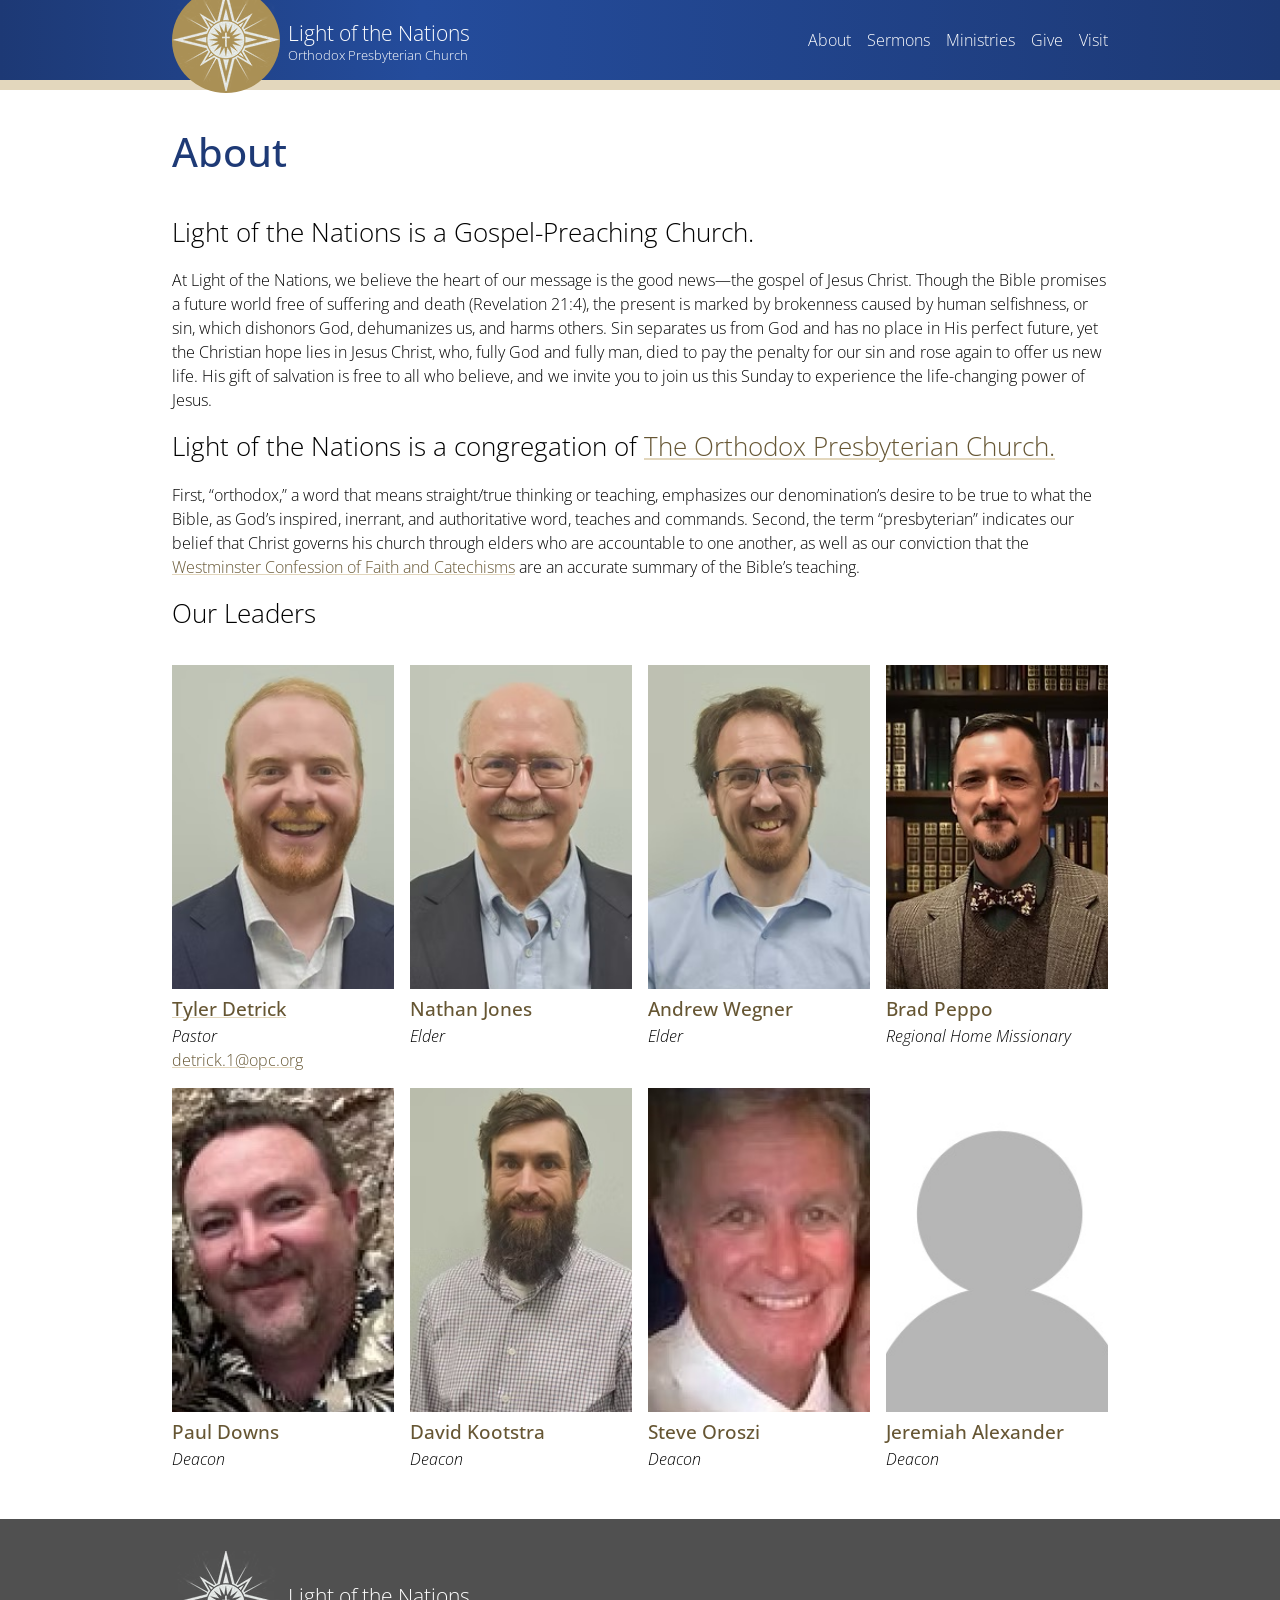
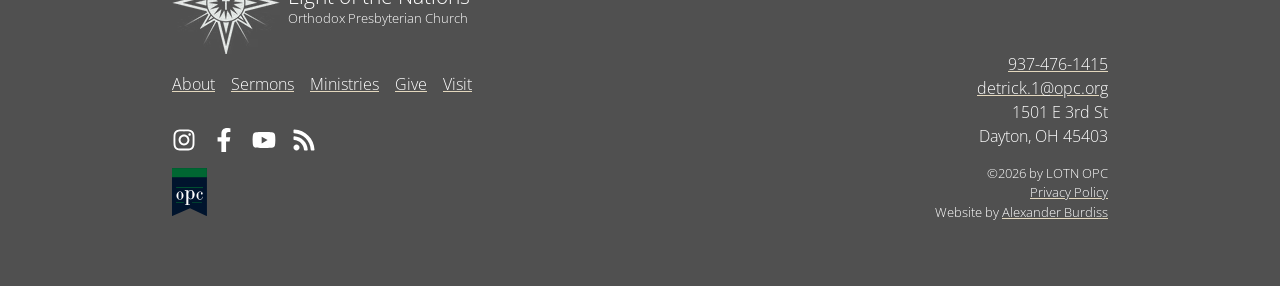
==== commit 43e17d16: "chore(seo): update canonical urls and sitemap" ====
--- a/about/index.html
+++ b/about/index.html
@@ -19,11 +19,13 @@
       rel="stylesheet"
     />
 
+    <link rel="canonical" href="https://lotndayton.com/about/" />
+
     <!-- Meta Information -->
     <title>About | Light of the Nations</title>
     <meta
       name="description"
-      content="Light of the Nations is a congregation of The Orthodox Presbyterian Church."
+      content="Light of the Nations is a congregation of The Orthodox Presbyterian Church located in Downtown Dayton Ohio."
     />
     <meta property="og:title" content="About | Light of the Nations" />
     <meta property="og:type" content="article" />
@@ -31,13 +33,13 @@
     <meta property="og:image" content="/assets/images/Meta.png" />
     <meta
       property="og:description"
-      content="Light of the Nations is a congregation of The Orthodox Presbyterian Church."
+      content="Light of the Nations is a congregation of The Orthodox Presbyterian Church located in Downtown Dayton Ohio."
     />
     <meta property="og:site_name" content="About | Light of the Nations" />
     <meta name="twitter:title" content="About | Light of the Nations" />
     <meta
       name="twitter:description"
-      content="Light of the Nations is a congregation of The Orthodox Presbyterian Church."
+      content="Light of the Nations is a congregation of The Orthodox Presbyterian Church located in Downtown Dayton Ohio."
     />
     <meta name="twitter:card" content="summary" />
     <meta name="theme-color" content="#1e3a76" />
--- a/global.css
+++ b/global.css
@@ -3,11 +3,14 @@
   --theme-grey: #505050;
   --theme-gold-light: #e3d7bd;
   --theme-gold-dark: #aa9055;
+  --theme-gold-darkest: #665633;
+  --theme-gold-dark-hover: #c2a561;
   --text-light: white;
   --text-dark: black;
   --background-1: white;
   --background-2: #1e3a76;
   --background-3: #dddddd;
+  --background-hover: #eeeeee;
 }
 
 * {
@@ -68,13 +71,29 @@
 }
 
 a {
-  color: var(--theme-gold-dark);
+  color: var(--theme-gold-darkest);
   text-decoration-color: var(--theme-gold-light);
   transition: text-decoration-color 0.2s;
   &:hover,
   &:focus {
     text-decoration-color: var(--theme-gold-dark);
   }
+}
+
+a.button {
+  background-color: var(--theme-gold-darkest);
+  text-decoration: none;
+  color: var(--text-light);
+  padding: 0.75rem 1rem;
+  border-radius: 0.25rem;
+  transition: background-color 0.2s;
+  line-height: 1;
+  display: block;
+}
+
+a.button:hover,
+a.button:focus {
+  background-color: var(--theme-gold-dark);
 }
 
 .layout-container {
@@ -126,7 +145,7 @@
   );
   height: 80px;
   position: relative;
-  z-index: 1;
+  z-index: 2;
 
   &::after {
     content: '';
@@ -223,7 +242,7 @@
     &:hover,
     &:focus {
       .Image-Container::after {
-        background-color: #c2a561;
+        background-color: var(--theme-gold-dark-hover);
       }
     }
   }
@@ -348,7 +367,7 @@
   right: 0;
   bottom: 0;
   background-color: var(--background-2);
-  z-index: 1000;
+  z-index: -1;
 }
 .js-enabled header.mobile-menu-open nav > a {
   display: block;
@@ -373,6 +392,7 @@
 
   cite {
     font-size: 0.8rem;
+    color: var(--theme-gold-darkest);
   }
 }
 
@@ -394,7 +414,8 @@
 footer {
   background-color: var(--theme-grey);
   color: white;
-  padding-block: 1rem;
+  padding-top: 2rem;
+  padding-bottom: 4rem;
 
   .Logo-Group {
     line-height: 1;
@@ -403,6 +424,7 @@
     display: flex;
     flex-direction: column;
     align-items: center;
+    padding-bottom: 2rem;
 
     .Image-Container {
       line-height: 1;
@@ -520,6 +542,10 @@
       display: flex;
       gap: 2rem;
       justify-content: space-between;
+
+      .Logo-Group {
+        padding-bottom: 0;
+      }
     }
 
     ul {
--- a/about/about.css
+++ b/about/about.css
@@ -22,7 +22,7 @@
 
   .Name,
   .Name a {
-    color: var(--theme-gold-dark);
+    color: var(--theme-gold-darkest);
     font-weight: 500;
     font-size: 1.2rem;
   }
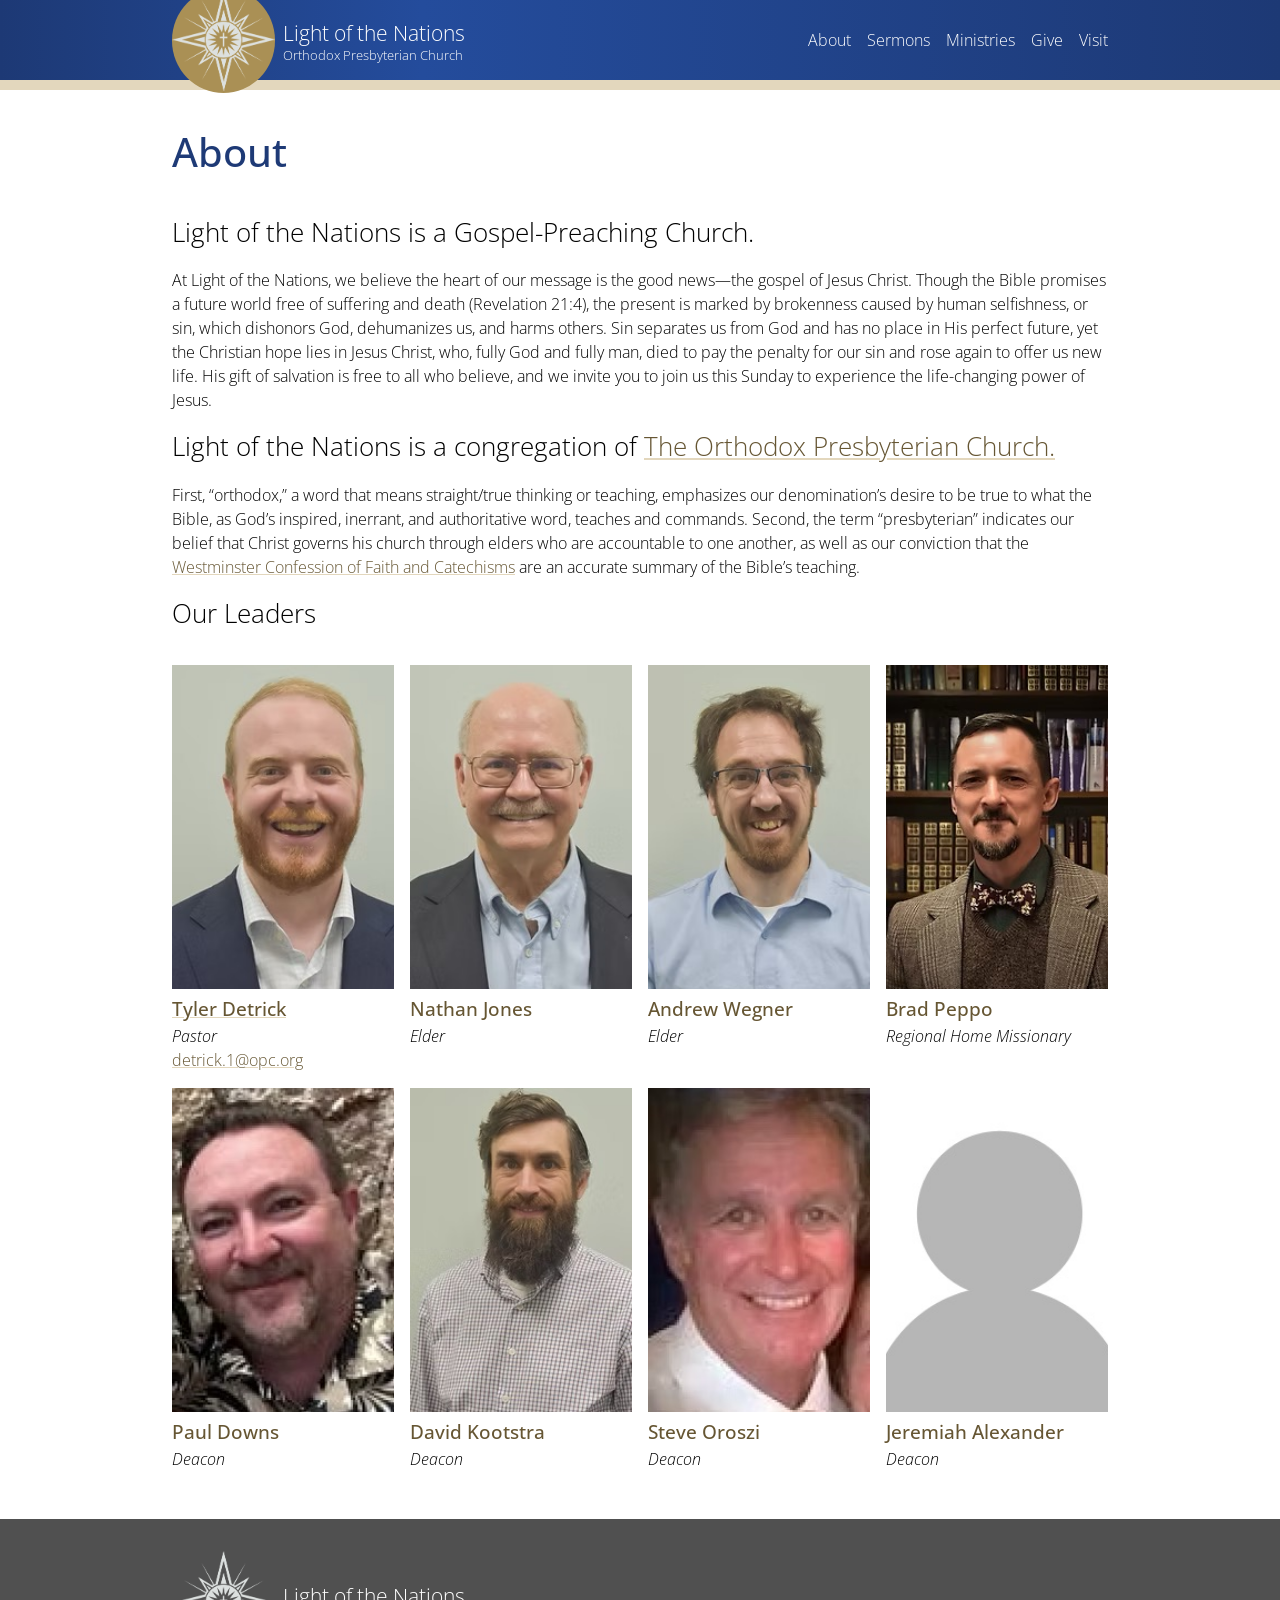
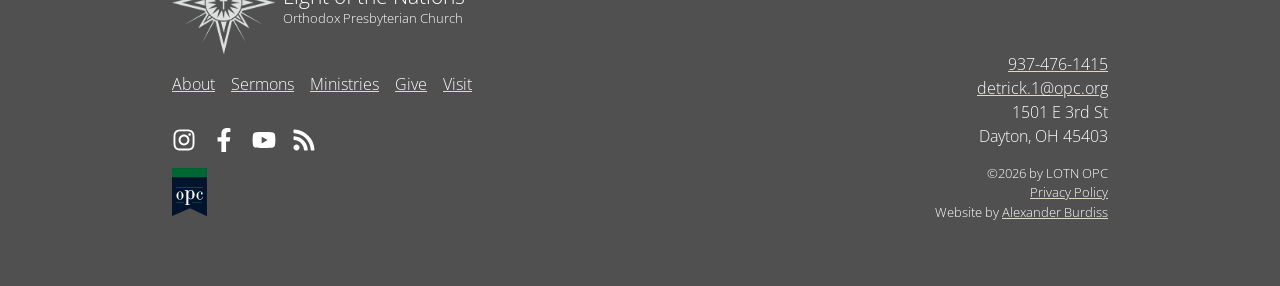
==== commit 8b7f8398: "feat: add dynamic content to about page" ====
--- a/about/index.html
+++ b/about/index.html
@@ -84,45 +84,48 @@
       <main id="main-content" tabindex="-1" class="About-Container">
         <section>
           <div class="layout-container">
-            <h1>About</h1>
-            <h2>Light of the Nations is a Gospel-Preaching Church.</h2>
-            <p>
-              At Light of the Nations, we believe the heart of our message is
-              the good news—the gospel of Jesus Christ. Though the Bible
-              promises a future world free of suffering and death (Revelation
-              21:4), the present is marked by brokenness caused by human
-              selfishness, or sin, which dishonors God, dehumanizes us, and
-              harms others. Sin separates us from God and has no place in His
-              perfect future, yet the Christian hope lies in Jesus Christ, who,
-              fully God and fully man, died to pay the penalty for our sin and
-              rose again to offer us new life. His gift of salvation is free to
-              all who believe, and we invite you to join us this Sunday to
-              experience the life-changing power of Jesus.
-            </p>
-            <h2>
-              Light of the Nations is a congregation of
-              <a href="https://www.opc.org/"
-                >The Orthodox Presbyterian Church.</a
-              >
-            </h2>
-            <p>
-              First, “orthodox,” a word that means straight/true thinking or
-              teaching, emphasizes our denomination’s desire to be true to what
-              the Bible, as God’s inspired, inerrant, and authoritative word,
-              teaches and commands. Second, the term “presbyterian” indicates
-              our belief that Christ governs his church through elders who are
-              accountable to one another, as well as our conviction that the
-              <a href="https://opc.org/confessions.html"
-                >Westminster Confession of Faith and Catechisms</a
-              >
-              are an accurate summary of the Bible’s teaching.
-            </p>
+            <h1 id="mainHeadlineContainer">About</h1>
+            <div id="mainTextContainer">
+              <h2>Light of the Nations is a Gospel-Preaching Church.</h2>
+              <p>
+                At Light of the Nations, we believe the heart of our message is
+                the good news—the gospel of Jesus Christ. Though the Bible
+                promises a future world free of suffering and death (Revelation
+                21:4), the present is marked by brokenness caused by human
+                selfishness, or sin, which dishonors God, dehumanizes us, and
+                harms others. Sin separates us from God and has no place in His
+                perfect future, yet the Christian hope lies in Jesus Christ,
+                who, fully God and fully man, died to pay the penalty for our
+                sin and rose again to offer us new life. His gift of salvation
+                is free to all who believe, and we invite you to join us this
+                Sunday to experience the life-changing power of Jesus.
+              </p>
+              <h2>
+                Light of the Nations is a congregation of
+                <a href="https://www.opc.org/"
+                  >The Orthodox Presbyterian Church.</a
+                >
+              </h2>
+              <p>
+                First, “orthodox,” a word that means straight/true thinking or
+                teaching, emphasizes our denomination’s desire to be true to
+                what the Bible, as God’s inspired, inerrant, and authoritative
+                word, teaches and commands. Second, the term “presbyterian”
+                indicates our belief that Christ governs his church through
+                elders who are accountable to one another, as well as our
+                conviction that the
+                <a href="https://opc.org/confessions.html"
+                  >Westminster Confession of Faith and Catechisms</a
+                >
+                are an accurate summary of the Bible’s teaching.
+              </p>
+            </div>
           </div>
         </section>
         <section class="Leaders-Section">
           <div class="layout-container">
-            <h2>Our Leaders</h2>
-            <div class="Leadership-Container">
+            <h2 id="leadersHeadlineContainer">Our Leaders</h2>
+            <div class="Leadership-Container" id="leadersContainer">
               <div class="Leader">
                 <img alt="Tyler Detrick" src="../assets/images/tyler.jpeg" />
                 <div class="Name">
--- a/global.css
+++ b/global.css
@@ -230,6 +230,7 @@
       filter: invert();
       line-height: 1;
       z-index: 1;
+      height: 103px;
     }
 
     .Church-Name {
@@ -434,6 +435,7 @@
       filter: invert();
       line-height: 1;
       z-index: 1;
+      height: 103px;
     }
 
     .Logo-Text-Container {
